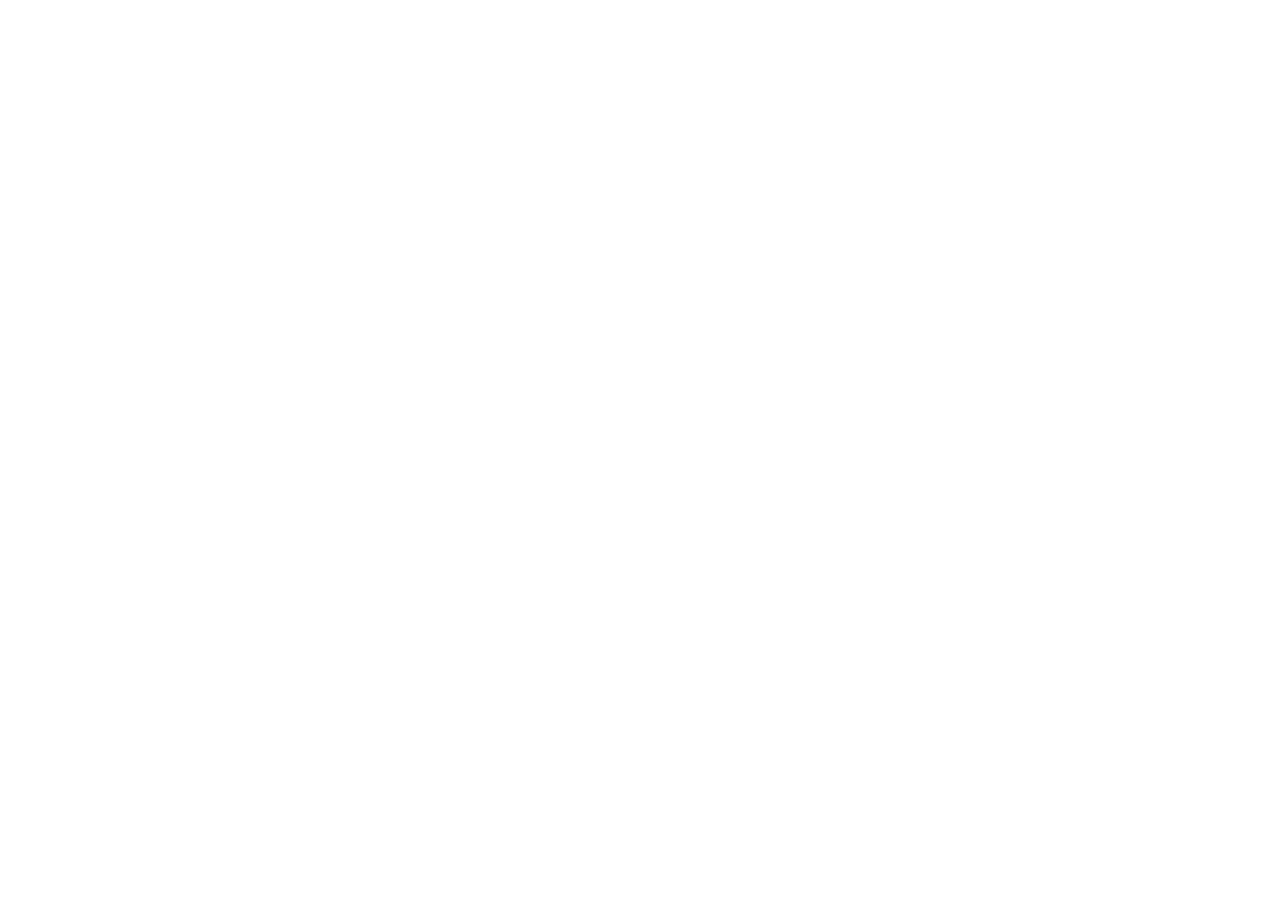
==== index.html @ 4ad98a6b "first" ====
<!DOCTYPE html>
<html lang="en">
<head>
    <meta charset="UTF-8">
    <meta http-equiv="X-UA-Compatible" content="IE=edge">
    <meta name="viewport" content="width=device-width, initial-scale=1.0">
    <title>Document</title>
</head>
<body>
    
</body>
</html>
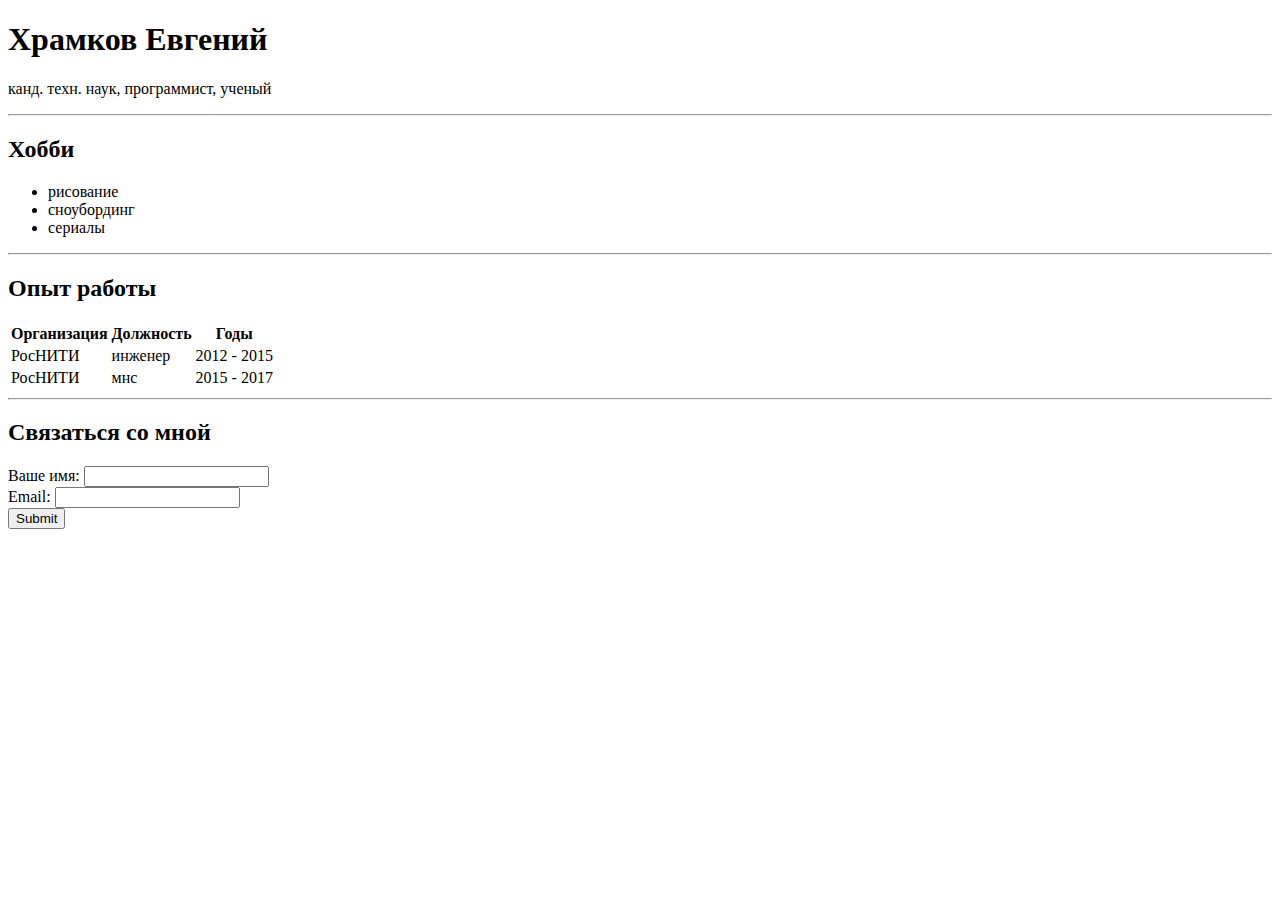
==== commit cc9d288f: "1.2" ====
--- a/index.html
+++ b/index.html
@@ -1,12 +1,51 @@
 <!DOCTYPE html>
-<html lang="en">
+<html>
+
 <head>
     <meta charset="UTF-8">
-    <meta http-equiv="X-UA-Compatible" content="IE=edge">
-    <meta name="viewport" content="width=device-width, initial-scale=1.0">
-    <title>Document</title>
+    <title>CV</title>
 </head>
+
 <body>
-    
+    <h1>Храмков Евгений</h1>
+    <p>канд. техн. наук, программист, ученый</p>
+    <hr>
+    <h2>Хобби</h2>
+    <ul>
+        <li>рисование</li>
+        <li>сноубординг</li>
+        <li>сериалы</li>
+    </ul>
+    <hr>
+    <h2>Опыт работы</h2>
+    <table>
+        <tr>
+            <th>Организация</th>
+            <th>Должность</th>
+            <th>Годы</th>
+        </tr>
+        <tr>
+            <td>РосНИТИ</td>
+            <td>инженер</td>
+            <td>2012 - 2015</td>
+        </tr>
+        <tr>
+            <td>РосНИТИ</td>
+            <td>мнс</td>
+            <td>2015 - 2017</td>
+        </tr>
+    </table>
+    <hr>
+    <h2>Связаться со мной</h2>
+    <form action="#">
+        <label for="name">Ваше имя:</label>
+        <input type="text" id="name">
+        <br>
+        <label for="email">Email:</label>
+        <input type="email" id="email">
+        <br>
+        <input type="submit">
+    </form>
 </body>
+
 </html>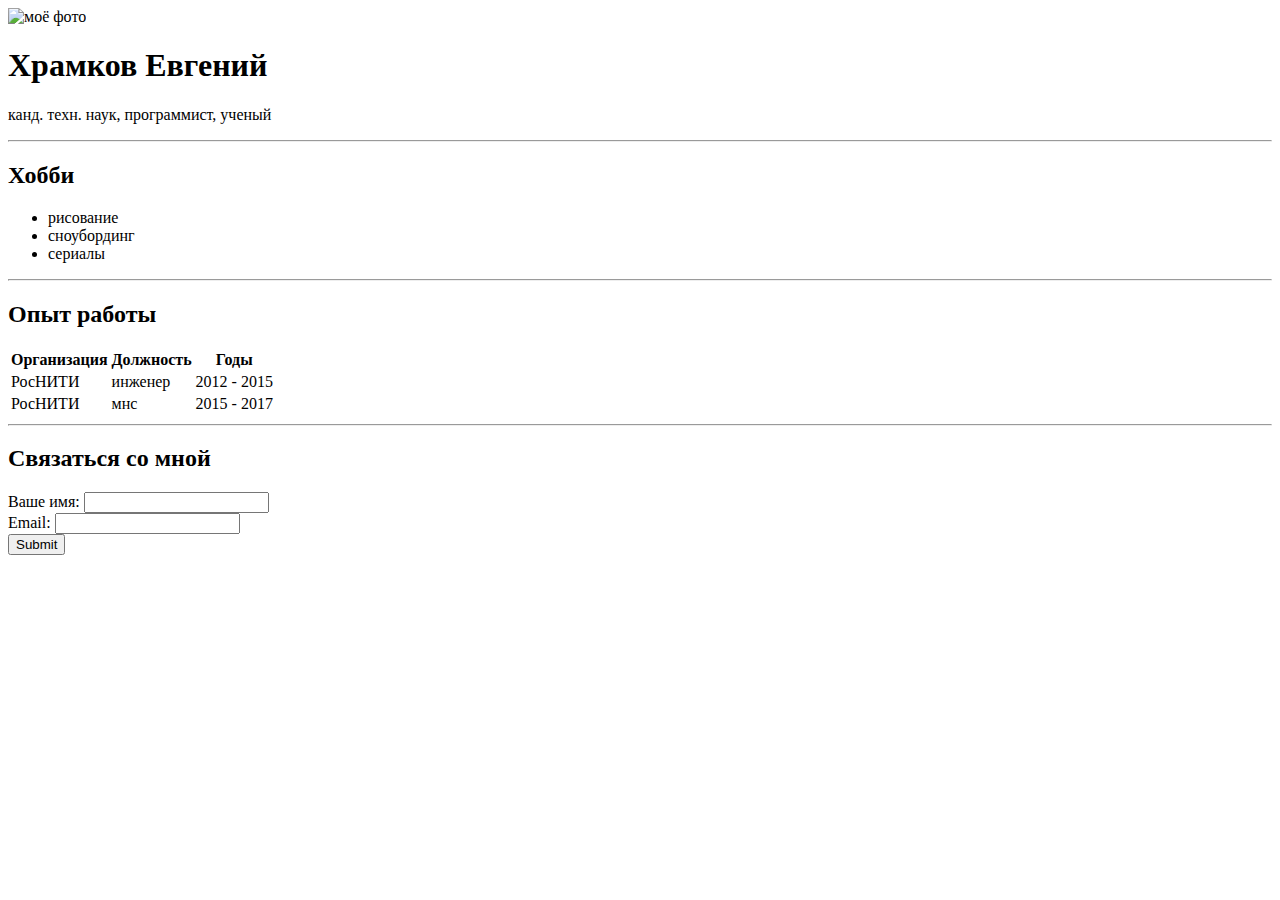
==== commit d35af192: "add photo" ====
--- a/index.html
+++ b/index.html
@@ -7,6 +7,7 @@
 </head>
 
 <body>
+    <img src="https://storage.myseldon.com/news_pict_F5/F58016E248BFC0CC288FA71B585635F4" alt="моё фото" width="200">
     <h1>Храмков Евгений</h1>
     <p>канд. техн. наук, программист, ученый</p>
     <hr>
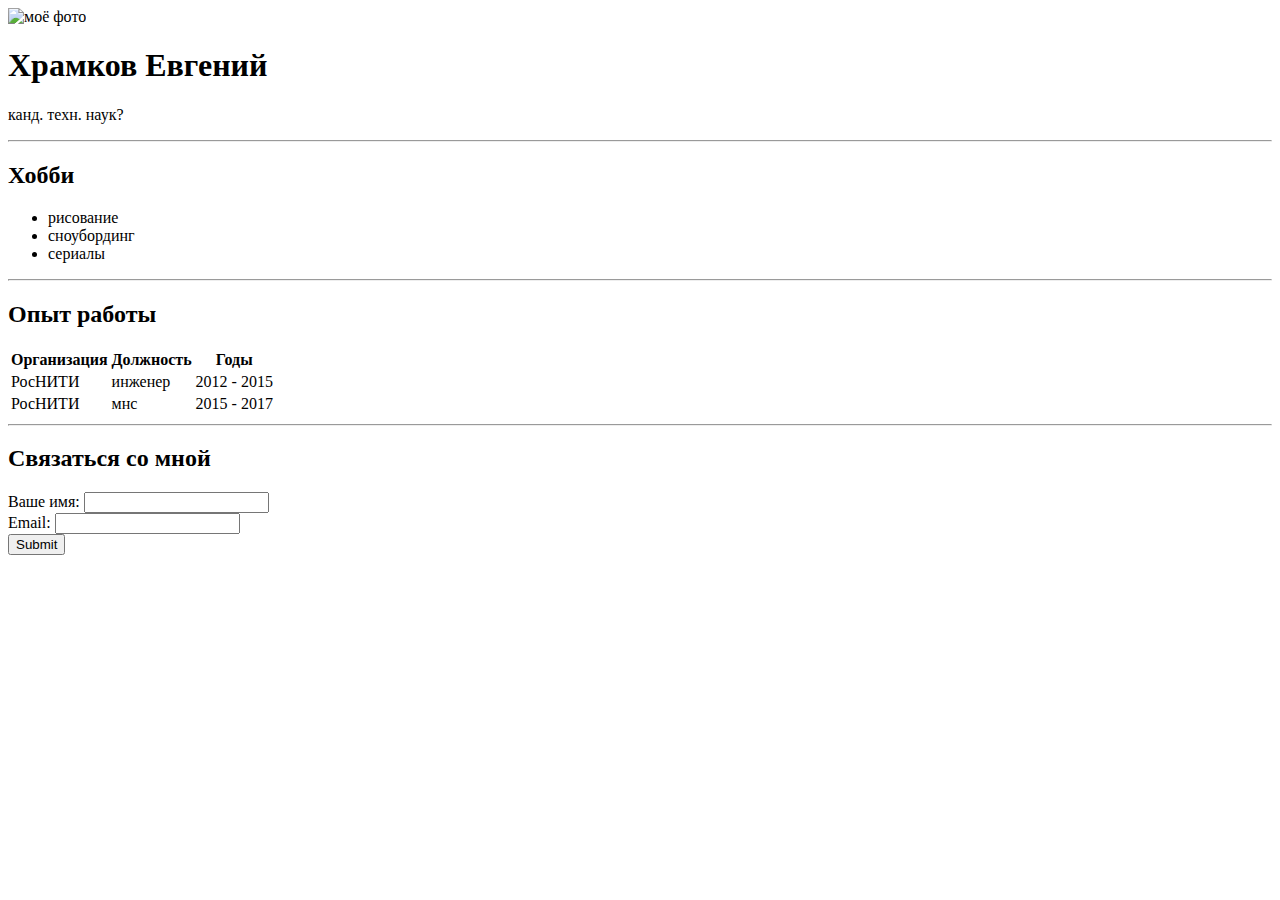
==== commit b4c4a340: "photo" ====
--- a/index.html
+++ b/index.html
@@ -9,7 +9,7 @@
 <body>
     <img src="https://storage.myseldon.com/news_pict_F5/F58016E248BFC0CC288FA71B585635F4" alt="моё фото" width="200">
     <h1>Храмков Евгений</h1>
-    <p>канд. техн. наук, программист, ученый</p>
+    <p>канд. техн. наук?</p>
     <hr>
     <h2>Хобби</h2>
     <ul>
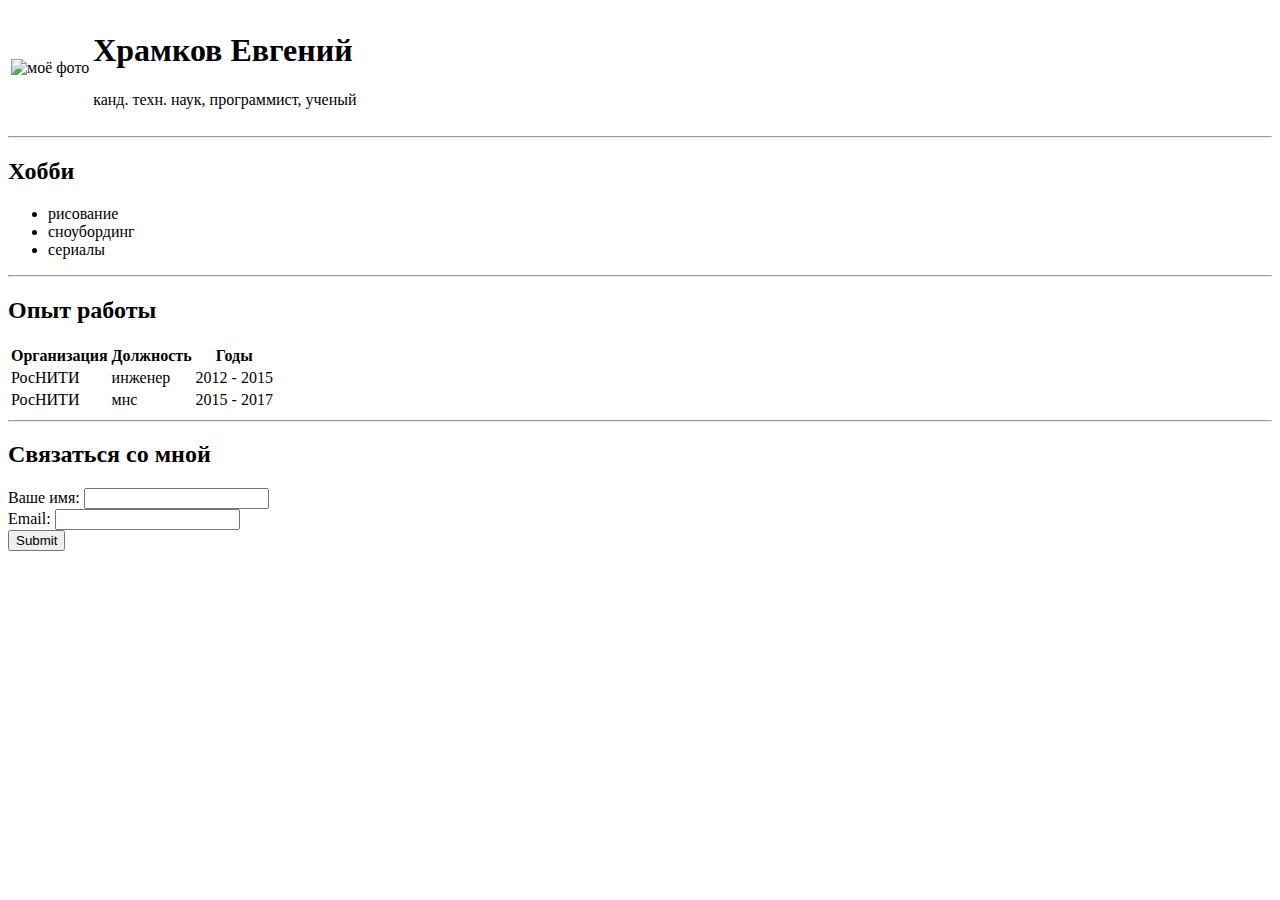
==== commit 66552fbb: "photo" ====
--- a/index.html
+++ b/index.html
@@ -7,9 +7,18 @@
 </head>
 
 <body>
-    <img src="https://storage.myseldon.com/news_pict_F5/F58016E248BFC0CC288FA71B585635F4" alt="моё фото" width="200">
-    <h1>Храмков Евгений</h1>
-    <p>канд. техн. наук?</p>
+    <table>
+        <tr>
+            <td>
+                <img src="https://storage.myseldon.com/news_pict_F5/F58016E248BFC0CC288FA71B585635F4" alt="моё фото"
+                    width="200">
+            </td>
+            <td>
+                <h1>Храмков Евгений</h1>
+                <p>канд. техн. наук, программист, ученый</p>
+            </td>
+        </tr>
+    </table>
     <hr>
     <h2>Хобби</h2>
     <ul>
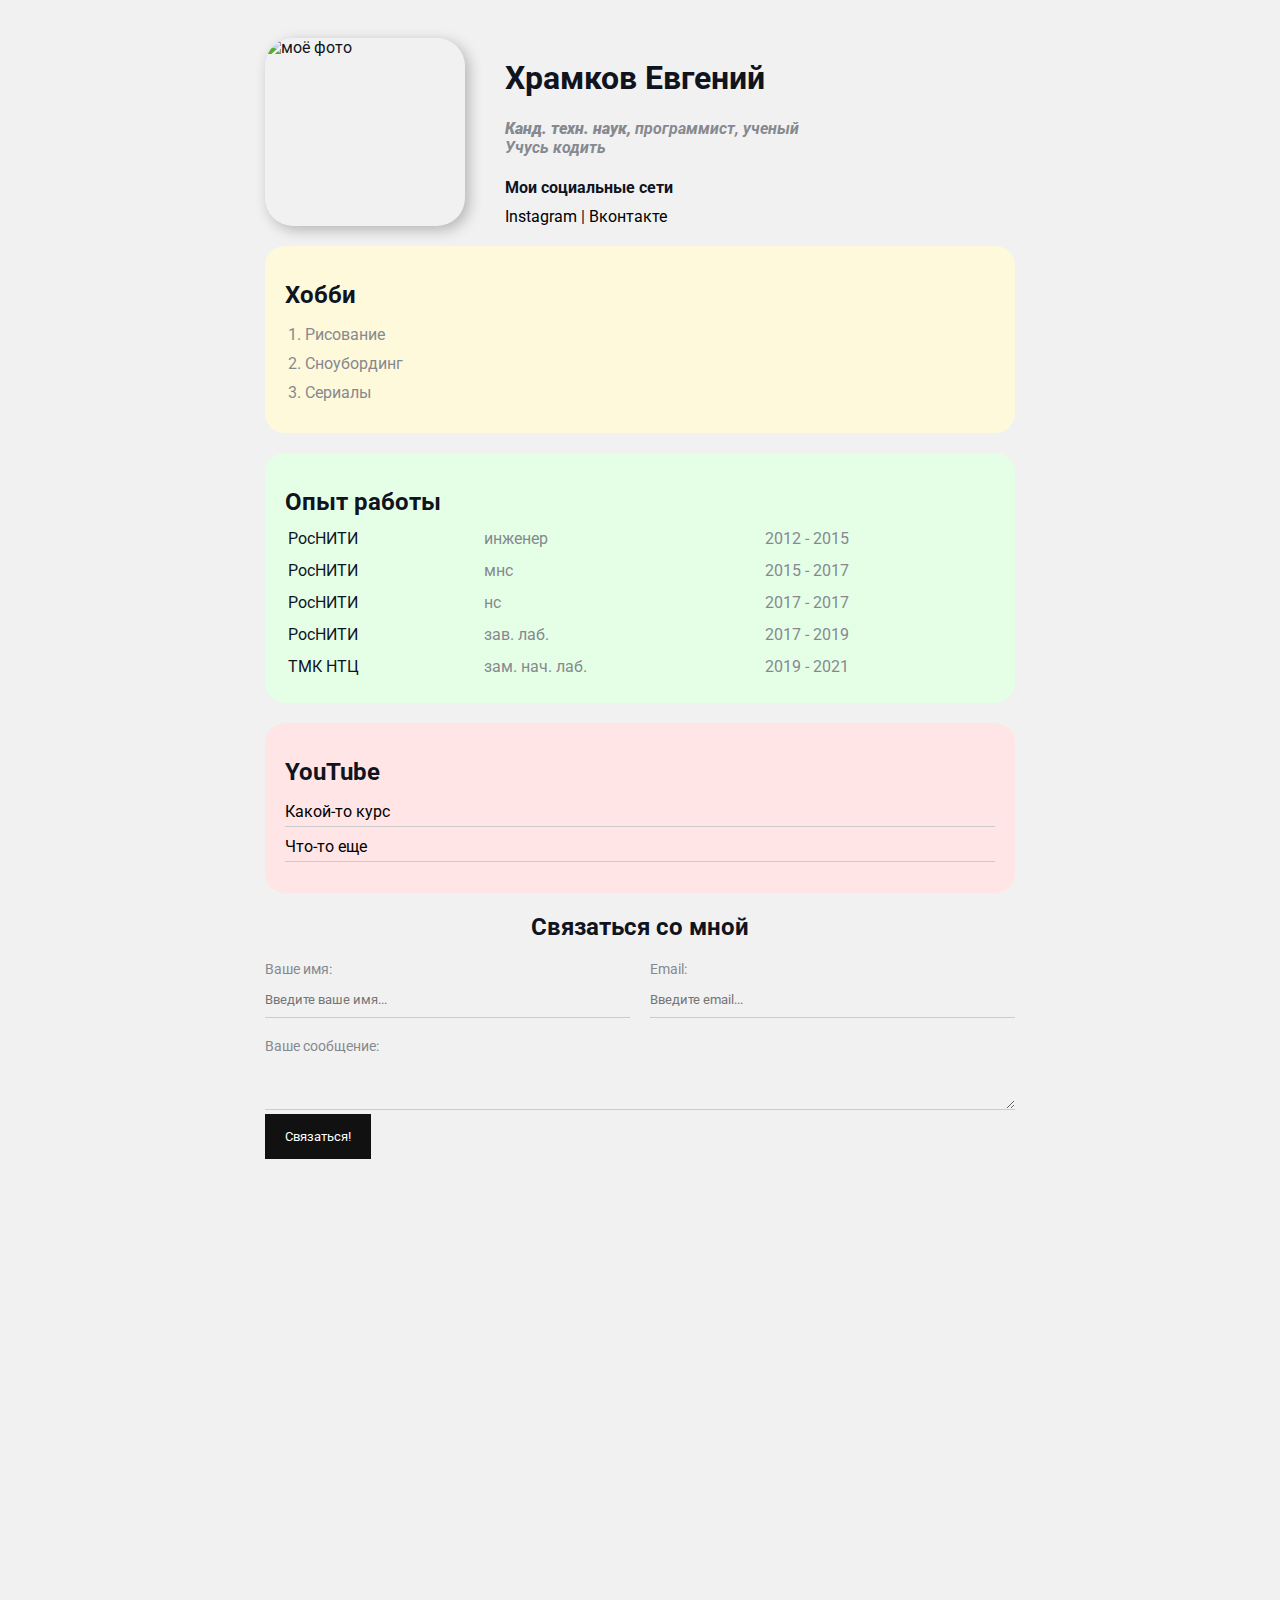
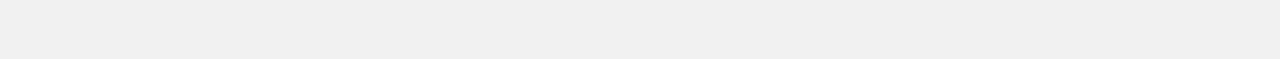
==== commit 4035d79a: "add css" ====
--- a/index.html
+++ b/index.html
@@ -4,58 +4,104 @@
 <head>
     <meta charset="UTF-8">
     <title>CV</title>
+    <link rel="stylesheet" href="styles.css">
 </head>
 
 <body>
-    <table>
-        <tr>
-            <td>
-                <img src="https://storage.myseldon.com/news_pict_F5/F58016E248BFC0CC288FA71B585635F4" alt="моё фото"
-                    width="200">
-            </td>
-            <td>
+    <div class="container">
+        <div class="info">
+            <img src="https://storage.myseldon.com/news_pict_F5/F58016E248BFC0CC288FA71B585635F4" alt="моё фото"
+                class="avatar">
+            <div class="info-text">
                 <h1>Храмков Евгений</h1>
-                <p>канд. техн. наук, программист, ученый</p>
-            </td>
-        </tr>
-    </table>
-    <hr>
-    <h2>Хобби</h2>
-    <ul>
-        <li>рисование</li>
-        <li>сноубординг</li>
-        <li>сериалы</li>
-    </ul>
-    <hr>
-    <h2>Опыт работы</h2>
-    <table>
-        <tr>
-            <th>Организация</th>
-            <th>Должность</th>
-            <th>Годы</th>
-        </tr>
-        <tr>
-            <td>РосНИТИ</td>
-            <td>инженер</td>
-            <td>2012 - 2015</td>
-        </tr>
-        <tr>
-            <td>РосНИТИ</td>
-            <td>мнс</td>
-            <td>2015 - 2017</td>
-        </tr>
-    </table>
-    <hr>
-    <h2>Связаться со мной</h2>
-    <form action="#">
-        <label for="name">Ваше имя:</label>
-        <input type="text" id="name">
-        <br>
-        <label for="email">Email:</label>
-        <input type="email" id="email">
-        <br>
-        <input type="submit">
-    </form>
+                <p> <em>
+                        <strong>Канд. техн. наук,</strong>
+                        программист, ученый</em></p>
+                <p>Учусь кодить</p>
+                <h4>Мои социальные сети</h4>
+
+                <a href="https://www.instagram.com/hrevvl/?hl=ru" target="_blank">Instagram</a>
+                |
+                <a href="hhttps://vk.com/khramkoff" target="_blank">Вконтакте</a>
+            </div>
+        </div>
+
+        <div class="card bg-yellow">
+            <h2>Хобби</h2>
+            <ol class="list">
+                <li>Рисование</li>
+                <li>Сноубординг</li>
+                <li>Сериалы</li>
+            </ol>
+        </div>
+        <div class="card bg-green">
+            <h2>Опыт работы</h2>
+            <table class="table">
+                <tr>
+                    <td>РосНИТИ</td>
+                    <td>инженер</td>
+                    <td>2012 - 2015</td>
+                </tr>
+                <tr>
+                    <td>РосНИТИ</td>
+                    <td>мнс</td>
+                    <td>2015 - 2017</td>
+                </tr>
+                <tr>
+                    <td>РосНИТИ</td>
+                    <td>нс</td>
+                    <td>2017 - 2017</td>
+                </tr>
+                <tr>
+                    <td>РосНИТИ</td>
+                    <td>зав. лаб.</td>
+                    <td>2017 - 2019</td>
+                </tr>
+                <tr>
+                    <td>ТМК НТЦ</td>
+                    <td>зам. нач. лаб.</td>
+                    <td>2019 - 2021</td>
+                </tr>
+            </table>
+        </div>
+        <div class="card bg-red">
+            <h2>YouTube</h2>
+            <ul class="link-list">
+                <li>
+                    <a href="https://www.youtube.com/watch?v=6WxACOHm0_g">Какой-то курс</a>
+                </li>
+                <li>
+                    <a href="https://typographica.org/on-typography/roboto-typeface-is-a-four-headed-frankenstein/">Что-то
+                        еще</a>
+                </li>
+            </ul>
+        </div>
+        <div class="contact">
+            <h2>Связаться со мной</h2>
+            <form action="/">
+                <div class="row">
+                    <div class="form-group">
+                        <label for="name">Ваше имя:</label>
+                        <input type="text" id="name" placeholder="Введите ваше имя...">
+                    </div>
+                    <div class="form-group">
+                        <label for="email">Email:</label>
+                        <input type="email" id="email" placeholder="Введите email...">
+                    </div>
+                </div>
+                <div class="form-group">
+                    <label for="text">Ваше сообщение:</label>
+                    <textarea type="text" rows="2" id="text"></textarea>
+                </div>
+                <input type="submit" value="Связаться!" class="btn">
+            </form>
+        </div>
+
+        <div class="position">
+            <div class="box"></div>
+        </div>
+    </div>
+    <div style="margin-bottom: 500px;"></div>
 </body>
 
 </html>--- a/styles.css
+++ b/styles.css
@@ -0,0 +1,230 @@
+@import url('https://fonts.googleapis.com/css2?family=Roboto&display=swap');
+
+/* * {
+    padding: 0;
+    margin: 0;
+} */
+
+body {
+    background-color: #f1f1f1;
+    color: #0f141e;
+
+    font-size: 16px;
+    font-weight: normal;
+    font-family: 'Roboto', sans-serif;
+
+    /* font: normal 16px 'Roboto', sans-serif; */
+
+    /*font-family:Impact, Haettenschweiler, 'Arial Narrow Bold',
+     sans-serif;*/
+}
+
+a {
+    color: black;
+    text-decoration: none;
+}
+
+a:hover {
+    text-decoration: underline;
+}
+
+a:active {
+    color: blue;
+}
+
+a:visited {
+    color: grey;
+}
+
+.avatar {
+    width: 200px;
+    border-radius: 28px;
+    box-shadow: 4px 4px 14px rgba(0, 0, 0, 0.25);
+}
+
+.info {
+    display: flex;
+    margin-bottom: 20px;
+}
+
+@media (max-width: 700px) {
+    .info {
+        text-align: center;
+        display: block;
+    }
+}
+
+.info-text {
+    margin-left: 40px;
+}
+
+.info-text h4 {
+    margin-bottom: 10px;    
+}
+
+.info p {
+    color: #86898f;
+    margin: 0;
+    font-style: italic;
+    font-weight: bold;
+    text-decoration: none;
+    /* text-transform: uppercase; */
+    /* letter-spacing: 5px; */
+    /* word-spacing: 2px; */
+}
+
+/* Box-modal */
+.container {
+    max-width: 750px;
+    margin: auto;
+    padding-top: 30px;
+}
+
+/* .social {
+    background: green;
+    padding: 15px 20px 25px 30px;
+    margin: 5px;
+
+    border:  5px solid red;
+    border-bottom-style: dotted;
+    border-top-width: 15px;
+    border-left-color: blue;
+} */
+
+/* .box-model > div {
+    float: left;
+    background: black;
+    height: 200px;
+    border: 4px solid red;
+    width: 25%;
+    box-sizing: border-box;
+} */
+
+.bg-yellow {
+    background: #fff9dc;
+}
+
+.bg-green {
+    background: #e5ffe7;
+}
+
+.bg-red {
+    background: #ffe5e5;
+}
+
+.card {
+    padding: 15px 20px;
+    margin-bottom: 20px;
+    border-radius: 20px;
+}
+
+.card h2 {
+    margin-bottom: 10px;
+}
+
+.list {
+    padding: 0 20px;
+    /* list-style: none; */
+}
+
+.list li {
+    color: #86898f;
+    margin-bottom: 10px;
+}
+
+.table {
+    width: 100%;
+}
+
+.table td {
+    padding-bottom: 10px;
+}
+
+.table td:nth-child(2), 
+.table td:nth-child(3) {
+    color: #86898f;
+}
+
+/* .table tr:nth-child(odd) {
+    background: red;
+} */
+
+.link-list {
+    list-style: none;
+    padding: 0;
+}
+
+.link-list li {
+    margin-bottom: 10px;
+    padding-bottom: 5px;
+    border-bottom: 1px solid #ccc;
+}
+
+.contact h2 {
+    text-align: center;
+}
+
+.form-group label {
+    display: block;
+    font-size: 14px;
+    color: #86898f;
+}
+
+.form-group input,
+.form-group textarea {
+    width: 100%;
+    box-sizing: border-box;
+    border: none;
+    background: transparent;
+    border-bottom: 1px solid #ccc;
+    color : #000;
+    padding: 15px 0 10px;
+    outline: none;
+    font-family: inherit;
+}
+
+.row {
+    display: flex;
+    margin-bottom: 20px;
+}
+
+.row > .form-group {
+    width: 50%;
+    margin-right: 20px;
+}
+
+.row >.form-group:last-child {
+    margin-right: 0;
+}
+
+.btn {
+    background: #111;
+    padding: 15px 20px;
+    color: #fff;
+    border: none;
+    font-family: inherit;
+    cursor: pointer;
+}
+
+.btn:hover {
+    opacity: 0.9;
+}
+
+/* Position */
+/* .position {
+    position: relative;
+    border: 4px solid black;
+    margin-top: 40px;
+    padding: 20px;
+    height: 300px;
+}
+
+.box {
+    position: fixed;
+    bottom: 50px;
+    right: 50px;
+    border-radius: 50%;
+    width: 50px;
+    height: 50px;
+    background: lightsteelblue;
+} */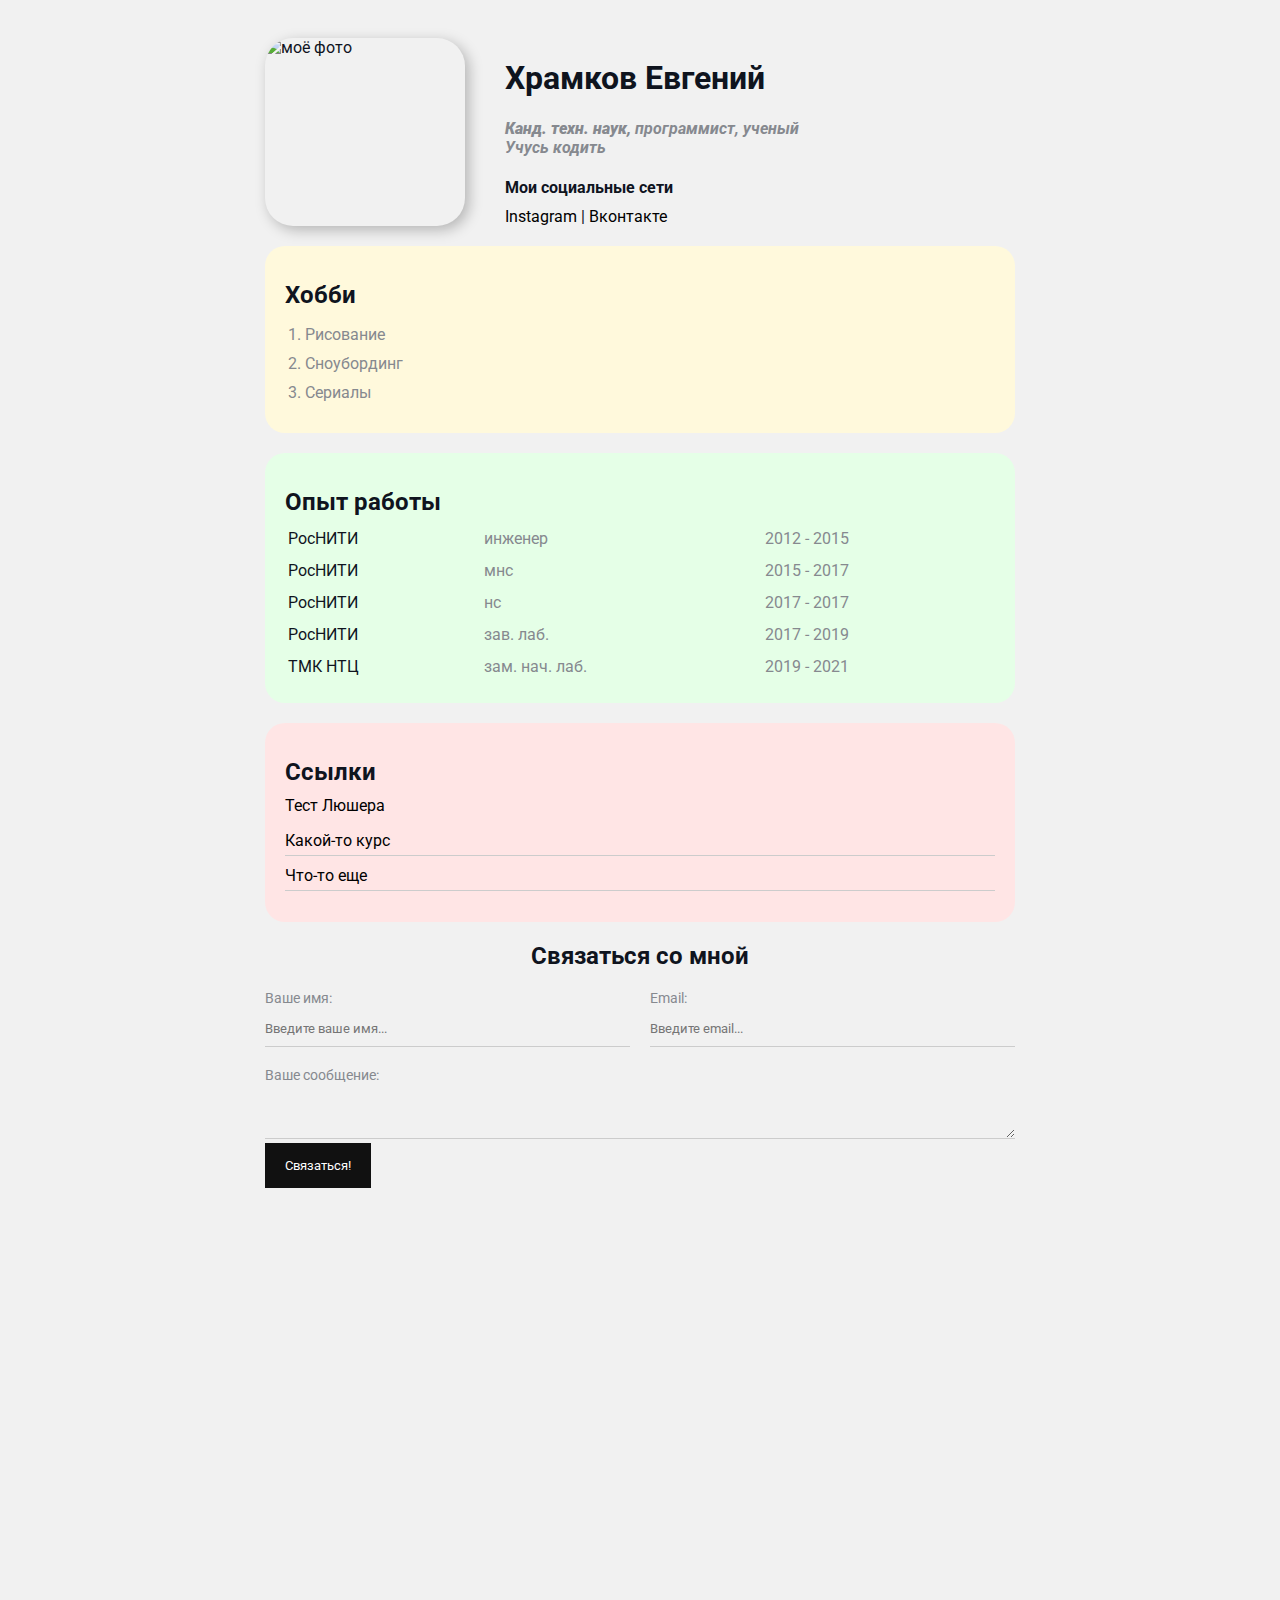
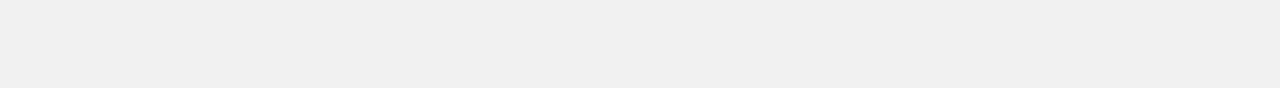
==== commit 25acff26: "add test" ====
--- a/index.html
+++ b/index.html
@@ -65,7 +65,8 @@
             </table>
         </div>
         <div class="card bg-red">
-            <h2>YouTube</h2>
+            <h2>Ссылки</h2>
+            <a href="cards.html">Тест Люшера</a>
             <ul class="link-list">
                 <li>
                     <a href="https://www.youtube.com/watch?v=6WxACOHm0_g">Какой-то курс</a>
